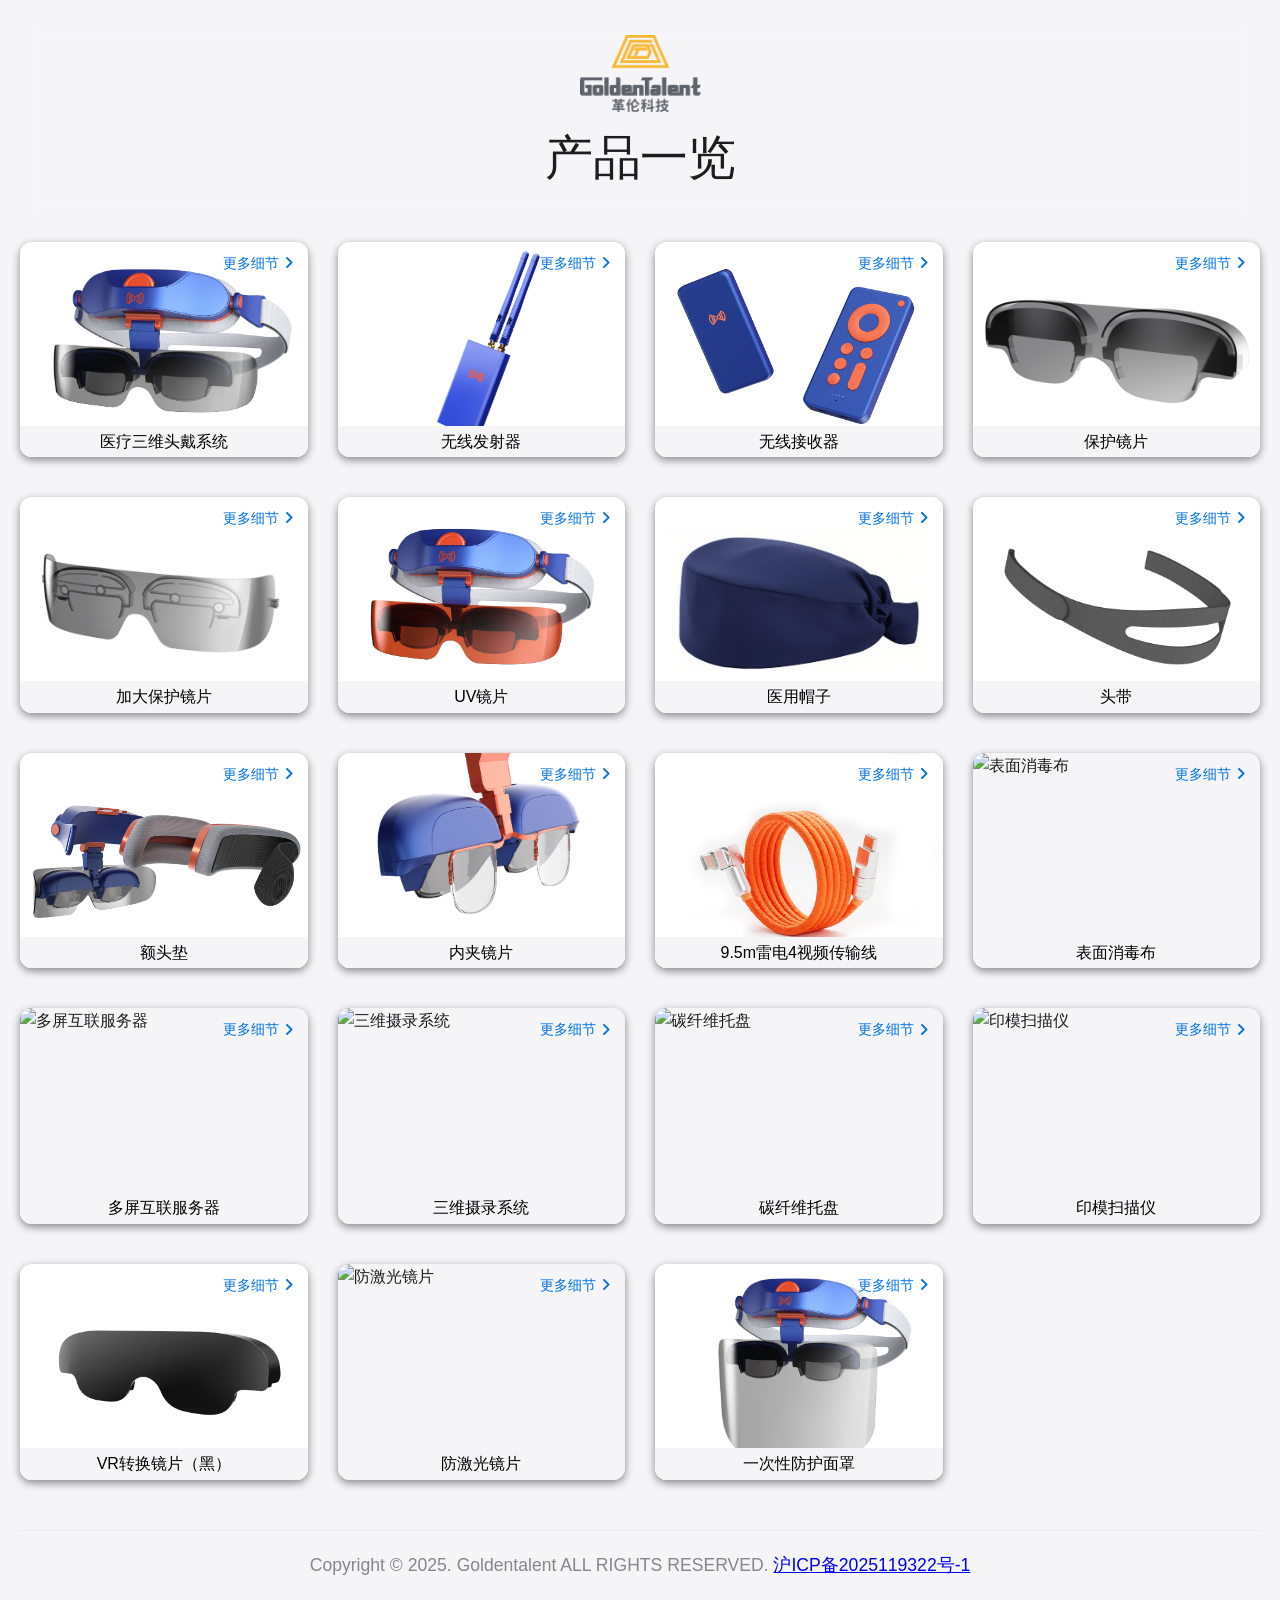
==== gallery/index.html @ dc88e430 "first commit" ====
<!DOCTYPE html>
<html lang="zh-CN">
<head>
    <meta charset="UTF-8">
    <meta name="viewport" content="width=device-width, initial-scale=1.0">
    <meta name="theme-color" content="#1a2a6c">
    <meta name="description" content="goldentalent 产品画廊展示">
    <title>GoldenTalent Product</title>
    <link rel="manifest" href="./manifest.json">
    <link rel="apple-touch-icon" href="./favicon.png">
    <link rel="shortcut icon" href="./favicon.png">
    <link rel="stylesheet" type="text/css" href="./css/font-awesome.css">
    <link rel="stylesheet" type="text/css" href="./css/lightbox.min.css">
    <link rel="stylesheet" href="./css/root.css">
</head>
<body>

<header>
    <div class="logo-img">
        <img src="img/GoldenTalent101.png" alt="" style="width: 10%">
    </div>
    <div class="logo">
        产品一览
    </div>
    <!--<div class="logo-img">
        <img src="assets/img/GoldenTalent101.png" alt="GoldenTalent Logo" style="width: 20%">
    </div>-->
    <!--<div class="subtitle">探索世界之美</div>-->
</header>

<div class="container" id="container">
    <div class="gallery" id="gallery">
        <!-- bootstrap.js加载 -->
    </div>

    <div class="footer">
        <footer>
            <p>
                Copyright © 2025. Goldentalent ALL RIGHTS RESERVED. <a href="https://beian.miit.gov.cn/"> 沪ICP备2025119322号-1</a>
            </p>
        </footer>
    </div>
</div>

<!-- Lightbox结构 -->
<div class="lightbox" id="lightbox">
    <div class="close-btn" onclick="closeLightbox()">
        <i class="fas fa-times"></i>
    </div>
    <div class="nav-btn prev-btn" onclick="changeSlide(-1)">
        <i class="fas fa-chevron-left"></i>
    </div>
    <div class="nav-btn next-btn" onclick="changeSlide(1)">
        <i class="fas fa-chevron-right"></i>
    </div>
    <div class="lightbox-content">
        <div class="lightbox-image-container">
            <img id="lightbox-img" src="" alt="">
        </div>
        <div class="lightbox-info">
            <h2 class="lightbox-title" id="lightbox-title"></h2>
            <div class="lightbox-description" id="lightbox-description"></div>
        </div>
    </div>
</div>
<script src="./js/bootstrap.js"></script>
<script src="./js/lightbox.js"></script>
<script src="./js/pwa.js"></script>
</body>
</html>
---- gallery/css/root.css ----
:root {
    --sk-glyph: #000;
    --sk-glyph-gray: #1d1d1f;
    --sk-glyph-gray-alpha: #000000e0;
    --sk-glyph-gray-secondary: #6e6e73;
    --sk-glyph-gray-secondary-alpha: #0000008f;
    --sk-glyph-gray-secondary-alt: #424245;
    --sk-glyph-gray-secondary-alt-alpha: #000000b8;
    --sk-glyph-gray-tertiary: #86868b;
    --sk-glyph-gray-tertiary-alpha: #0000007a;
    --sk-glyph-blue: #06c;
    --sk-glyph-orange: #b64400;
    --sk-glyph-green: #008009;
    --sk-glyph-red: #e30000;
    --sk-fill: #fff;
    --sk-fill-secondary: #fafafc;
    --sk-fill-tertiary: #f5f5f7;
    --sk-fill-gray: #1d1d1f;
    --sk-fill-gray-alpha: #000000e0;
    --sk-fill-gray-secondary: #86868b;
    --sk-fill-gray-secondary-alpha: #0000007a;
    --sk-fill-gray-tertiary: #d2d2d7;
    --sk-fill-gray-tertiary-alpha: #00000029;
    --sk-fill-gray-quaternary: #e8e8ed;
    --sk-fill-gray-quaternary-alpha: #00000014;
    --sk-fill-blue: #0071e3;
    --sk-fill-orange: #f56300;
    --sk-fill-orange-secondary: #fff9f4;
    --sk-fill-green: #03a10e;
    --sk-fill-green-secondary: #f5fff6;
    --sk-fill-red: #e30000;
    --sk-fill-red-secondary: #fff2f4;
    --sk-fill-yellow: #ffe045;
    --sk-fill-yellow-secondary: #fffef2;
    --sk-productred: #af1e2d;
    --sk-enviro-green: #00d959;
    --sk-enviro-neutral: #e8e8ed
}

* {
    margin: 0;
    padding: 0;
    box-sizing: border-box;
    font-family: 'Segoe UI', Tahoma, Geneva, Verdana, sans-serif;
}

body {
    font-family: -apple-system, BlinkMacSystemFont, 'SF Pro Text', 'Helvetica Neue', sans-serif;
    background-color: var(--sk-fill-tertiary);
    color: var(--sk-glyph-gray);
    line-height: 1.6;
    padding: 20px;
    max-width: 1400px;
    margin: 0 auto;
}

.container {
    max-width: 1400px;
    margin: 0 auto;
}

header {
    text-align: center;
    margin-bottom: 10px;
    padding: 15px;
    /*background: rgba(0, 0, 0, 0.3);*/
    border-radius: 15px;
    /*box-shadow: 0 8px 32px rgba(0, 0, 0, 0.3);*/
    backdrop-filter: blur(10px);
    position: relative;
}

.logo {
    font-size: 3rem;
    font-weight: 400;
    margin-bottom: 10px;
    letter-spacing: -0.5px;
    color: var(--sk-glyph-gray);
    font-family: -apple-system, BlinkMacSystemFont, 'SF Pro Text', 'Helvetica Neue', sans-serif;
}

/*.logo, .logo-img{
    font-size: 3.5rem;
    font-weight: 600;
    margin-bottom: 10px;
    letter-spacing: -0.5px;
    color: var(--sk-glyph-gray);
    display: table-cell;
    width: 50%;
}

.logo-img {
    text-align: right;
}*/

h1 {
    font-size: 2.8rem;
    font-family: -apple-system, BlinkMacSystemFont, 'SF Pro Text', 'Helvetica Neue', sans-serif;
    margin-bottom: 5px;
    background: var(--sk-glyph-gray);
    -webkit-background-clip: text;
    background-clip: text;
    color: transparent;
}

.subtitle {
    font-size: 1.2rem;
    opacity: 0.9;
    max-width: 800px;
    margin: 0 auto;
}

.gallery {
    display: grid;
    grid-template-columns: repeat(auto-fill, minmax(280px, 1fr));
    grid-column-gap: 30px;
    grid-row-gap: 40px;
    margin-top: 20px;
}

.gallery-item {
    position: relative;
    border-radius: 12px;
    overflow: hidden;
    box-shadow: 0 3px 9px var(--sk-glyph-gray-tertiary);
    cursor: pointer;
    transition: all 0.4s ease;
    aspect-ratio: 4/3;
    -webkit-tap-highlight-color: transparent;
    outline: none;
    user-select: none;
}

.gallery-item:focus,
.gallery-item:active {
    outline: none !important;
    box-shadow: none !important;
}

.gallery-item:hover {
    transform: translateY(-5px);
    box-shadow: 0 3px 9px var(--sk-glyph-gray-tertiary);
}

.gallery-item img {
    width: 100%;
    height: 100%;
    object-fit: cover;
    transition: transform 0.3s ease;
}

.gallery-item:hover img {
    #transform: scale(1.1);
}

.gallery-item .caption {
    position: absolute;
    bottom: 0;
    left: 0;
    right: 0;
    background: #f5f5f7;
    padding: 3px;
    /*transform: translateY(100%);*/
    transition: transform 0.3s ease;
    text-align: center;
    font-weight: 400;
    color: #000000;
    font-family: -apple-system, BlinkMacSystemFont, 'SF Pro Text', 'Helvetica Neue', sans-serif;
}

.gallery-item:hover .caption {
    transform: translateY(0);
}

footer {
    text-align: center;
    padding: 30px 0;
    color: var(--sk-glyph-gray-tertiary);
    font-size: 0.9rem;
    border-top: 1px solid rgba(0, 0, 0, 0.05);
    margin-top: 40px;
}

.long-description-indicator {
    position: absolute;
    top: 5px;
    right: 5px;
    color: var(--sk-fill-blue);
    padding: 5px 10px;
    border-radius: 5px;
    font-size: 0.9rem;
    display: flex;
    align-items: center;
    gap: 5px;
}

/* Lightbox 样式 */
#lightbox {
    display: none;
    position: fixed;
    top: 0;
    left: 0;
    width: 100%;
    height: 100%;
    background: rgba(0, 0, 0, 0.9);
    z-index: 10000;
    justify-content: center;
    align-items: center;
}

/*.lightbox {
    position: fixed;
    top: 0;
    left: 0;
    width: 100%;
    height: 100%;
    !*background: rgba(0, 0, 0, 0.95);*!
    display: flex;
    align-items: center;
    justify-content: center;
    z-index: 1000;
    opacity: 0;
    pointer-events: none;
    transition: opacity 0.4s ease;
}*/

.lightbox.active {
    opacity: 1;
    pointer-events: all;
}

.lightbox-content {
    position: relative;
    width: 80%;
    height: 85vh;
    max-width: 1400px;
    display: flex;
    /*background: #1a1a1a;*/
    background: #fafafc;
    border-radius: 15px;
    overflow: hidden;
    box-shadow: 0 25px 50px rgba(0, 0, 0, 0.7);
}

.lightbox-image-container {
    flex: 0 0 70%;
    height: 100%;
    /*background: #000;*/
    background: #fafafc;;
    display: flex;
    align-items: center;
    justify-content: center;
    padding: 30px;
}

.lightbox-image-container img {
    max-width: 100%;
    max-height: 100%;
    object-fit: contain;
    border-radius: 8px;
    /*box-shadow: 0 10px 30px rgba(0, 0, 0, 0.5);*/
}

.lightbox-info {
    flex: 1;
    padding: 40px;
    overflow-y: auto;
    height: 100%;
    position: relative;
}

.lightbox-title {
    font-size: 2rem;
    font-family: -apple-system, BlinkMacSystemFont, 'SF Pro Text', 'Helvetica Neue', sans-serif;
    margin-top: 25px;
    margin-bottom: 25px;
    color: var(--sk-glyph-gray);
    padding-bottom: 15px;
    border-bottom: 2px solid #d2d2d7a3;
    line-height: 150%;
    white-space: pre;
}

.lightbox-description {
    font-size: 1.1rem;
    color: #ddd;
    line-height: 1.8;
}

.lightbox-description p {
    font-family: -apple-system, BlinkMacSystemFont, 'SF Pro Text', 'Helvetica Neue', sans-serif;
    color: black;
    margin-bottom: 20px;
    text-align: left;
    word-break: normal;
}

.lightbox-description h3 {
    color: #ff7e5f;
    margin: 25px 0 15px;
    font-size: 1.4rem;
    font-family: -apple-system, BlinkMacSystemFont, 'SF Pro Text', 'Helvetica Neue', sans-serif;
    text-align: left;
}

.lightbox-description ul {
    margin-left: 30px;
    margin-bottom: 20px;
}

.lightbox-description li {
    margin-bottom: 10px;
}

.close-btn {
    position: absolute;
    top: 25px;
    right: 30px;
    font-size: 1.5rem;
    color: var(--sk-glyph-gray-secondary);
    cursor: pointer;
    transition: transform 0.3s ease;
    background: #e8e8ed;
    width: 35px;
    height: 35px;
    border-radius: 50%;
    -webkit-border-radius: 50%;
    display: flex;
    align-items: center;
    justify-content: center;
    z-index: 1001;
    -webkit-tap-highlight-color: transparent;
    outline: none;
    user-select: none;
}

.close-btn:focus,
.close-btn:active {
    outline: none !important;
    box-shadow: none !important;
}

.close-btn:hover {
    /*transform: rotate(90deg) scale(1.1);*/
    transform: scale(1.03);
    /*color: #ff7e5f;*/
    /*background: rgba(255, 126, 95, 0.2);*/
}

.nav-btn {
    position: absolute;
    top: 50%;
    /*transform: translateY(-50%);*/
    font-size: 1.8rem;
    color: #000000a3;
    cursor: pointer;
    /*background: rgba(0, 0, 0, 0.5);*/
    background: #d2d2d7a3;
    width: 55px;
    height: 55px;
    border-radius: 50%;
    -webkit-border-radius: 50%;
    display: flex;
    align-items: center;
    justify-content: center;
    transition: all 0.3s ease;
    z-index: 10;
    -webkit-tap-highlight-color: transparent; /* 移除点击高亮 */
    outline: none; /* 移除焦点轮廓 */
    user-select: none; /* 可选：防止文本选中 */
}

/* 针对不同状态进行重置 */
.nav-btn:focus,
.nav-btn:active {
    outline: none !important;
    box-shadow: none !important;
}

.nav-btn:hover {
    /*background: rgba(255, 126, 95, 0.8);*/
    /*transform: translateY(-50%) scale(1.1);*/
    transform: scale(1.1);
}

.prev-btn {
    left: 30px;
}

.next-btn {
    right: 30px;
}

footer {
    margin-top: 50px;
    text-align: center;
    padding: 20px;
    font-size: 1.1rem;
    opacity: 1;
}

/* 响应式设计 */
/*@media (max-width: 1800px) {
    .lightbox-content {
        flex-direction: column;
        height: 90vh;
    }

    .lightbox-image-container {
        flex: 0 0 50%;
        width: 100%;
    }

    .lightbox-info {
        flex: 1;
        padding: 25px;
    }
}*/

@media (max-width: 1100px) {
    .lightbox-content {
        flex-direction: column;
        height: 90vh;
    }

    .lightbox-image-container {
        flex: 0 0 50%;
        width: 100%;
    }

    .lightbox-info {
        flex: 1;
        padding: 25px;
    }
}

@media (max-width: 768px) {
    h1 {
        font-size: 2.5rem;
    }

    .gallery {
        grid-template-columns: repeat(auto-fill, minmax(220px, 1fr));
        gap: 20px;
    }

    .nav-btn {
        font-size: 2rem;
        width: 55px;
        height: 55px;
    }

    .close-btn {
        top: 15px;
        right: 20px;
        font-size: 2rem;
        width: 45px;
        height: 45px;
    }

    .lightbox-title {
        font-size: 1.8rem;
    }

    .lightbox-description {
        font-size: 1rem;
    }
}

@media (max-width: 480px) {
    h1 {
        font-size: 2rem;
    }

    .gallery {
        grid-template-columns: 1fr;
    }

    .lightbox-content {
        width: 95%;
        height: 85vh;
    }

    .lightbox-image-container {
        padding: 15px;
    }
}

/* 滚动条美化 */
.lightbox-info::-webkit-scrollbar {
    width: 8px;
}

.lightbox-info::-webkit-scrollbar-track {
    background: rgba(255, 255, 255, 0.05);
}

.lightbox-info::-webkit-scrollbar-thumb {
    background: #d2d2d7a3;
    border-radius: 4px;
}

.lightbox-info::-webkit-scrollbar-thumb:hover {
    background: #d2d2d7a3;
}

/* 离线状态指示 */
.offline-status {
    position: fixed;
    top: 10px;
    left: 50%;
    transform: translateX(-50%);
    background: #e74c3c;
    color: white;
    padding: 8px 20px;
    border-radius: 20px;
    font-size: 0.9rem;
    z-index: 10000;
    display: none;
}

.offline-status.show {
    display: block;
}
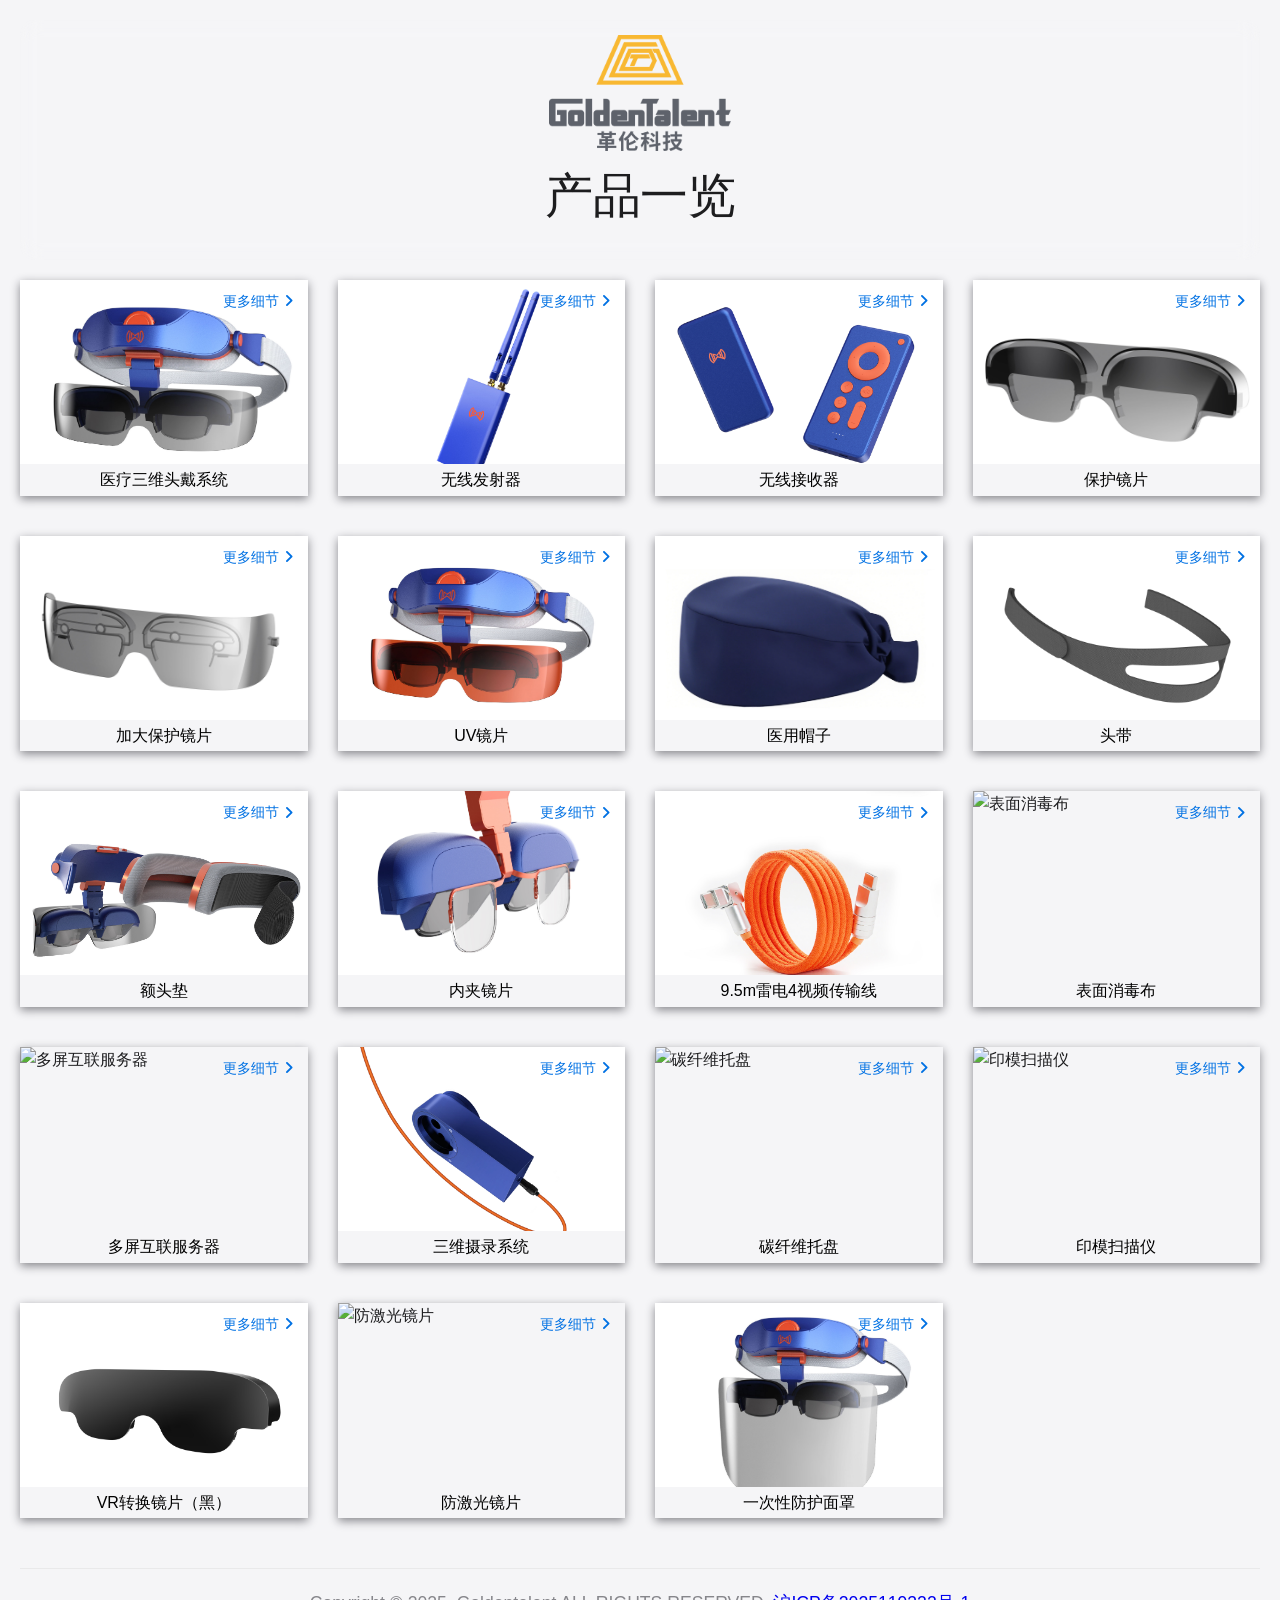
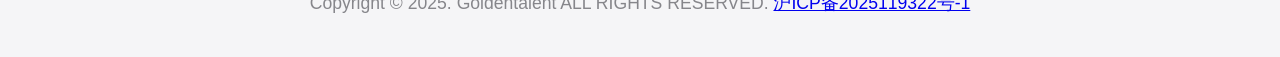
==== commit 0361bace: "修改一下页面" ====
--- a/gallery/index.html
+++ b/gallery/index.html
@@ -17,13 +17,13 @@
 
 <header>
     <div class="logo-img">
-        <img src="img/GoldenTalent101.png" alt="" style="width: 10%">
+        <img src="img/logo.png" alt="" style="width: 15%">
     </div>
     <div class="logo">
         产品一览
     </div>
     <!--<div class="logo-img">
-        <img src="assets/img/GoldenTalent101.png" alt="GoldenTalent Logo" style="width: 20%">
+        <img src="assets/img/logo.png" alt="GoldenTalent Logo" style="width: 20%">
     </div>-->
     <!--<div class="subtitle">探索世界之美</div>-->
 </header>
--- a/gallery/css/root.css
+++ b/gallery/css/root.css
@@ -120,7 +120,7 @@
 
 .gallery-item {
     position: relative;
-    border-radius: 12px;
+    #border-radius: 12px;
     overflow: hidden;
     box-shadow: 0 3px 9px var(--sk-glyph-gray-tertiary);
     cursor: pointer;
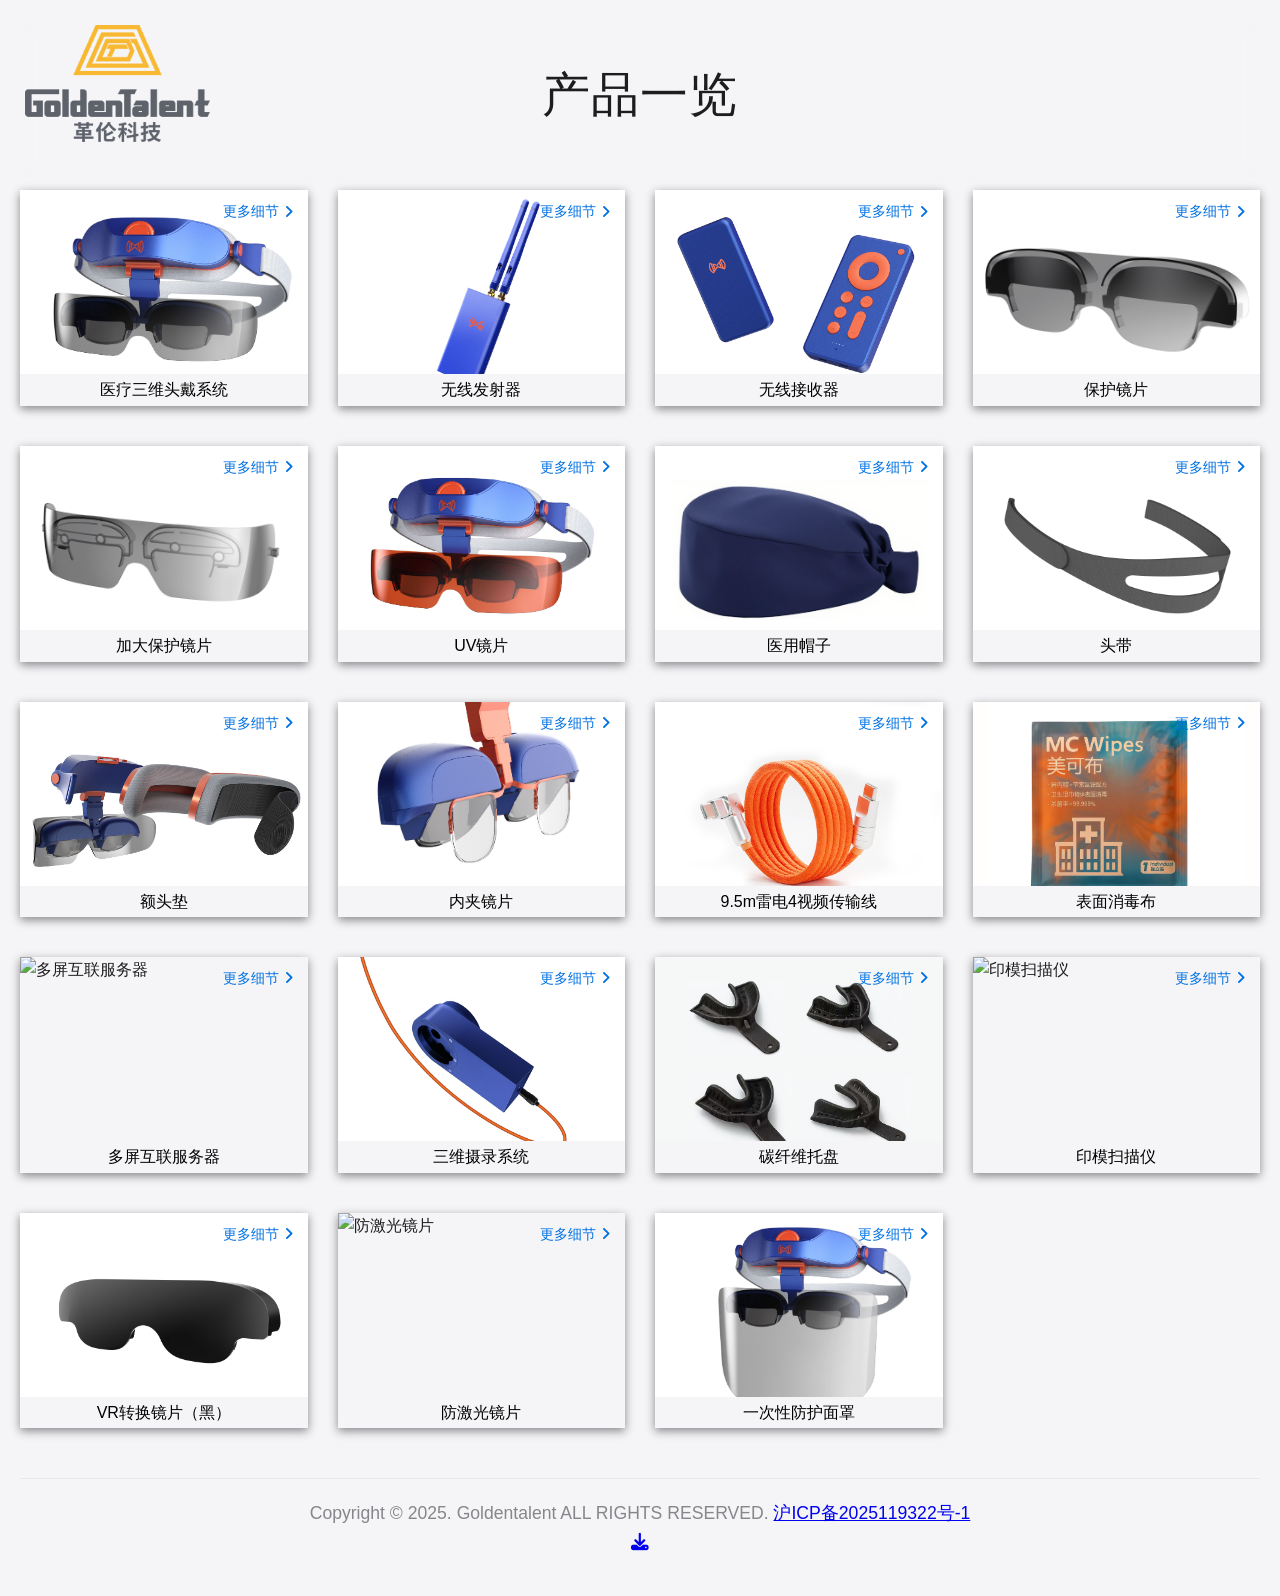
==== commit bebf6341: "提交一版" ====
--- a/gallery/index.html
+++ b/gallery/index.html
@@ -16,15 +16,17 @@
 <body>
 
 <header>
+    <!--<div class="logo-img">
+        <img src="./img/logo.png" alt="" style="width: 15%">产品一览
+    </div>-->
     <div class="logo-img">
-        <img src="img/logo.png" alt="" style="width: 15%">
+        <img src="./img/logo.png" alt="" style="width: 30%">
     </div>
-    <div class="logo">
+    <div class="logo">产品一览</div>
+    <!--<div class="logo">
         产品一览
-    </div>
-    <!--<div class="logo-img">
-        <img src="assets/img/logo.png" alt="GoldenTalent Logo" style="width: 20%">
     </div>-->
+    <!--产品一览-->
     <!--<div class="subtitle">探索世界之美</div>-->
 </header>
 
@@ -38,8 +40,12 @@
             <p>
                 Copyright © 2025. Goldentalent ALL RIGHTS RESERVED. <a href="https://beian.miit.gov.cn/"> 沪ICP备2025119322号-1</a>
             </p>
+            <a href="../assets/download/H51F0B3EF.apk" download="GoldenTalent.apk" class="main-btn">
+                <i class="fas fa-download" style="align-items: center"></i>
+            </a>
         </footer>
     </div>
+
 </div>
 
 <!-- Lightbox结构 -->
--- a/gallery/css/root.css
+++ b/gallery/css/root.css
@@ -60,38 +60,39 @@
 }
 
 header {
-    text-align: center;
+    font-size: clamp(2rem, 1.636rem + 1.82vw, 3rem);
+    font-weight: 500;
+    /*text-align: center;*/
     margin-bottom: 10px;
-    padding: 15px;
+    padding: 5px;
     /*background: rgba(0, 0, 0, 0.3);*/
     border-radius: 15px;
     /*box-shadow: 0 8px 32px rgba(0, 0, 0, 0.3);*/
     backdrop-filter: blur(10px);
     position: relative;
-}
-
-.logo {
-    font-size: 3rem;
-    font-weight: 400;
+    display: flex;
+    align-items: center;
+}
+
+.logo{
+    /*font-size: 3rem;
+    font-weight: 500;*/
     margin-bottom: 10px;
-    letter-spacing: -0.5px;
+    letter-spacing: 1px;
     color: var(--sk-glyph-gray);
-    font-family: -apple-system, BlinkMacSystemFont, 'SF Pro Text', 'Helvetica Neue', sans-serif;
-}
-
-/*.logo, .logo-img{
-    font-size: 3.5rem;
-    font-weight: 600;
+    /*display: table-cell;*/
+    font-family: -apple-system, BlinkMacSystemFont, 'SF Pro Text', 'Helvetica Neue', sans-serif;
+    position: absolute;
+    left: 50%;
+    transform: translateX(-50%);
+}
+
+.logo-img {
     margin-bottom: 10px;
-    letter-spacing: -0.5px;
     color: var(--sk-glyph-gray);
-    display: table-cell;
+    /*display: table-cell;*/
     width: 50%;
 }
-
-.logo-img {
-    text-align: right;
-}*/
 
 h1 {
     font-size: 2.8rem;
@@ -115,12 +116,12 @@
     grid-template-columns: repeat(auto-fill, minmax(280px, 1fr));
     grid-column-gap: 30px;
     grid-row-gap: 40px;
-    margin-top: 20px;
+    margin-top: 10px;
 }
 
 .gallery-item {
     position: relative;
-    #border-radius: 12px;
+    /*border-radius: 12px;*/
     overflow: hidden;
     box-shadow: 0 3px 9px var(--sk-glyph-gray-tertiary);
     cursor: pointer;
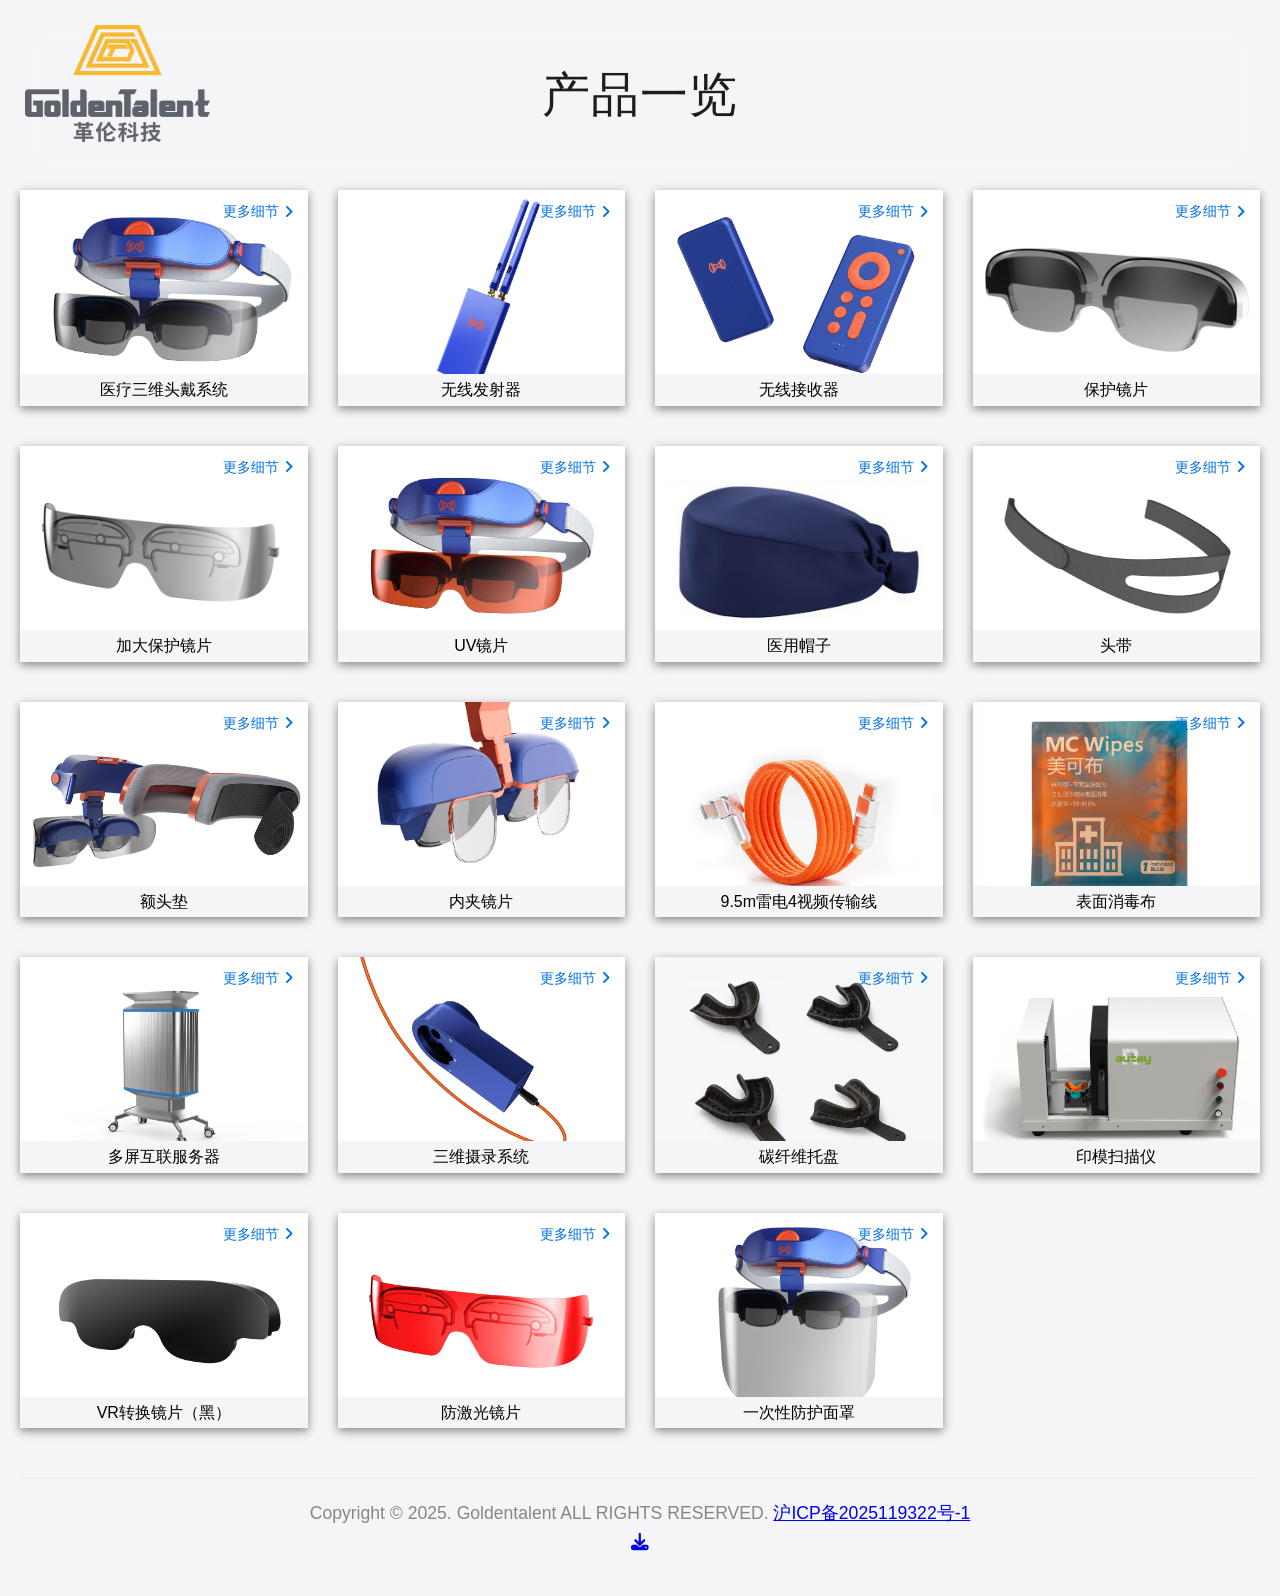
==== commit 96cb5373: "修改样式提交" ====
--- a/gallery/index.html
+++ b/gallery/index.html
@@ -11,6 +11,7 @@
     <link rel="shortcut icon" href="./favicon.png">
     <link rel="stylesheet" type="text/css" href="./css/font-awesome.css">
     <link rel="stylesheet" type="text/css" href="./css/lightbox.min.css">
+    <link rel="stylesheet" type="text/css" href="./css/iconfont.css">
     <link rel="stylesheet" href="./css/root.css">
 </head>
 <body>
@@ -34,7 +35,6 @@
     <div class="gallery" id="gallery">
         <!-- bootstrap.js加载 -->
     </div>
-
     <div class="footer">
         <footer>
             <p>
@@ -61,11 +61,30 @@
     </div>
     <div class="lightbox-content">
         <div class="lightbox-image-container">
-            <img id="lightbox-img" src="" alt="">
+            <div class="lightbox-slider" id="lightbox-slider">
+                <!-- 幻灯片将通过JS动态添加 -->
+            </div>
+            <div class="lightbox-counter" id="lightbox-counter">1 / 3</div>
+
+            <!-- 缩略图容器 - 放置在大图下方 -->
+            <div class="lightbox-thumbnails-container">
+                <div class="lightbox-thumbnails" id="lightbox-thumbnails">
+                    <!-- 缩略图将通过JS动态添加 -->
+                </div>
+            </div>
         </div>
         <div class="lightbox-info">
             <h2 class="lightbox-title" id="lightbox-title"></h2>
             <div class="lightbox-description" id="lightbox-description"></div>
+
+            <!-- 移动端提示 -->
+            <p class="mobile-only" style="color: var(--sk-glyph-gray-tertiary-alpha); font-size: 0.9rem; margin-top: 50px; text-align: center;">
+                <i class="iconfont icon-zuoyouhuadong"></i>
+                左右滑动切换图片
+            </p>
+            <!--<div class="lightbox-thumbnails" id="lightbox-thumbnails">
+                &lt;!&ndash; 缩略图将通过JS动态添加 &ndash;&gt;
+            </div>-->
         </div>
     </div>
 </div>
--- a/gallery/css/iconfont.css
+++ b/gallery/css/iconfont.css
@@ -0,0 +1,19 @@
+@font-face {
+  font-family: "iconfont"; /* Project id 5011078 */
+  src: url('../fonts/iconfont.woff2?t=1756702942227') format('woff2'),
+       url('../fonts/iconfont.woff?t=1756702942227') format('woff'),
+       url('../fonts/iconfont.ttf?t=1756702942227') format('truetype');
+}
+
+.iconfont {
+  font-family: "iconfont" !important;
+  font-size: 16px;
+  font-style: normal;
+  -webkit-font-smoothing: antialiased;
+  -moz-osx-font-smoothing: grayscale;
+}
+
+.icon-zuoyouhuadong:before {
+  content: "\e646";
+}
+
--- a/gallery/css/root.css
+++ b/gallery/css/root.css
@@ -252,22 +252,94 @@
     align-items: center;
     justify-content: center;
     padding: 30px;
-}
-
-.lightbox-image-container img {
+    overflow: hidden;
+    flex-direction: column;
+}
+
+/*.lightbox-image-container img {
     max-width: 100%;
     max-height: 100%;
     object-fit: contain;
     border-radius: 8px;
-    /*box-shadow: 0 10px 30px rgba(0, 0, 0, 0.5);*/
+    !*box-shadow: 0 10px 30px rgba(0, 0, 0, 0.5);*!
+}*/
+
+.lightbox-slider {
+    display: flex;
+    transition: transform var(--transition-duration) ease;
+    height: 100%;
+}
+
+.lightbox-slide {
+    min-width: 100%;
+    height: 100%;
+    display: flex;
+    justify-content: center;
+    align-items: center;
+}
+
+.lightbox-slide img {
+    max-width: 100%;
+    max-height: 90vh;
+    object-fit: contain;
 }
 
 .lightbox-info {
-    flex: 1;
+    /*flex: 1;*/
     padding: 40px;
     overflow-y: auto;
     height: 100%;
     position: relative;
+}
+
+/* 缩略图容器 - 放置在大图下方 */
+.lightbox-thumbnails-container {
+    padding: 5px;
+    background: var(--sk-fill-gray-quaternary);
+    border-top: 1px solid var(--sk-fill-gray-quaternary);
+    border-radius: 8px;
+    margin-top: 10px;
+    margin-bottom: 20px;
+}
+
+.lightbox-thumbnails {
+    display: flex;
+    gap: 10px;
+    justify-content: center;
+    overflow-x: auto;
+    padding: 5px 10px;
+}
+
+.lightbox-thumb {
+    width: 60px;
+    height: 60px;
+    object-fit: cover;
+    border-radius: 8px;
+    cursor: pointer;
+    opacity: 0.6;
+    transition: opacity 0.3s ease;
+}
+
+.lightbox-thumb.active {
+    opacity: 1;
+    border: 2px solid var(--apple-blue);
+    transform: scale(1.05);
+}
+
+.lightbox-thumb:hover {
+    opacity: 1;
+    transform: scale(1.05);
+}
+
+.lightbox-counter {
+    position: absolute;
+    top: 20px;
+    left: 20px;
+    background: var(--sk-glyph-gray-tertiary);
+    color: white;
+    padding: 15px 12px;
+    border-radius: 20px;
+    font-size: 0.9rem;
 }
 
 .lightbox-title {
@@ -401,23 +473,6 @@
 }
 
 /* 响应式设计 */
-/*@media (max-width: 1800px) {
-    .lightbox-content {
-        flex-direction: column;
-        height: 90vh;
-    }
-
-    .lightbox-image-container {
-        flex: 0 0 50%;
-        width: 100%;
-    }
-
-    .lightbox-info {
-        flex: 1;
-        padding: 25px;
-    }
-}*/
-
 @media (max-width: 1100px) {
     .lightbox-content {
         flex-direction: column;
@@ -432,6 +487,37 @@
     .lightbox-info {
         flex: 1;
         padding: 25px;
+    }
+}
+
+@media (max-width: 900px) {
+    .lightbox-content {
+        flex-direction: column;
+        height: 90vh;
+    }
+
+    .lightbox-image-container {
+        flex: 0 0 50%;
+        width: 100%;
+    }
+
+    .lightbox-info {
+        flex: 1;
+        padding: 25px;
+    }
+
+    .nav-btn {
+        display: none;
+    }
+
+    /* 移动端缩略图调整 */
+    .lightbox-thumbnails-container {
+        padding: 10px;
+    }
+
+    .lightbox-thumb {
+        width: 50px;
+        height: 50px;
     }
 }
 
@@ -460,15 +546,29 @@
     }
 
     .lightbox-title {
-        font-size: 1.8rem;
+        padding-top: 10px;
+        margin-top: 10px;
+        font-size: 1.5rem;
     }
 
     .lightbox-description {
         font-size: 1rem;
     }
-}
-
-@media (max-width: 480px) {
+
+    /* 确保在手机上导航按钮也被隐藏 */
+    .nav-btn {
+        display: none;
+    }
+
+    /* 手机端缩略图调整 */
+    .lightbox-thumb {
+        width: 40px;
+        height: 40px;
+    }
+
+}
+
+@media (max-width: 600px) {
     h1 {
         font-size: 2rem;
     }
@@ -482,10 +582,99 @@
         height: 85vh;
     }
 
+    .lightbox-title {
+        padding-top: 10px;
+        margin-top: 10px;
+        font-size: 1.5rem;
+    }
+
     .lightbox-image-container {
         padding: 15px;
     }
-}
+
+    .lightbox-thumbnails {
+        gap: 6px;
+    }
+
+    .lightbox-thumb {
+        width: 50px;
+        height: 50px;
+    }
+
+    .nav-btn {
+        display: none;
+    }
+
+    /* 手机端缩略图调整 */
+    .lightbox-thumb {
+        width: 40px;
+        height: 40px;
+    }
+}
+
+@media (min-width: 901px) {
+    .nav-btn {
+        display: flex;
+    }
+}
+
+/*兼容ipad*/
+@media only screen and (min-device-width : 768px) and (max-device-width : 1024px) {
+    /*.lightbox-content {
+        flex-direction: column;
+        height: 90vh;
+    }*/
+
+    /*.lightbox-image-container {
+        flex: 0 0 50%;
+        width: 100%;
+    }*/
+
+    /*.lightbox-info {
+        flex: 1;
+        padding: 25px;
+    }*/
+
+    .nav-btn {
+        display: none;
+    }
+
+    /* 移动端缩略图调整 */
+    /*.lightbox-thumbnails-container {
+        padding: 10px;
+    }*/
+
+    /*.lightbox-thumb {
+        width: 50px;
+        height: 50px;
+    }*/
+}
+
+@keyframes spin {
+    0% { transform: rotate(0deg); }
+    100% { transform: rotate(360deg); }
+}
+
+/* 设备检测类 */
+.desktop-only {
+    display: block;
+}
+
+.mobile-only {
+    display: none;
+}
+
+@media (max-width: 1024px) {
+    .desktop-only {
+        display: none;
+    }
+
+    .mobile-only {
+        display: block;
+    }
+}
+
+
 
 /* 滚动条美化 */
 .lightbox-info::-webkit-scrollbar {
